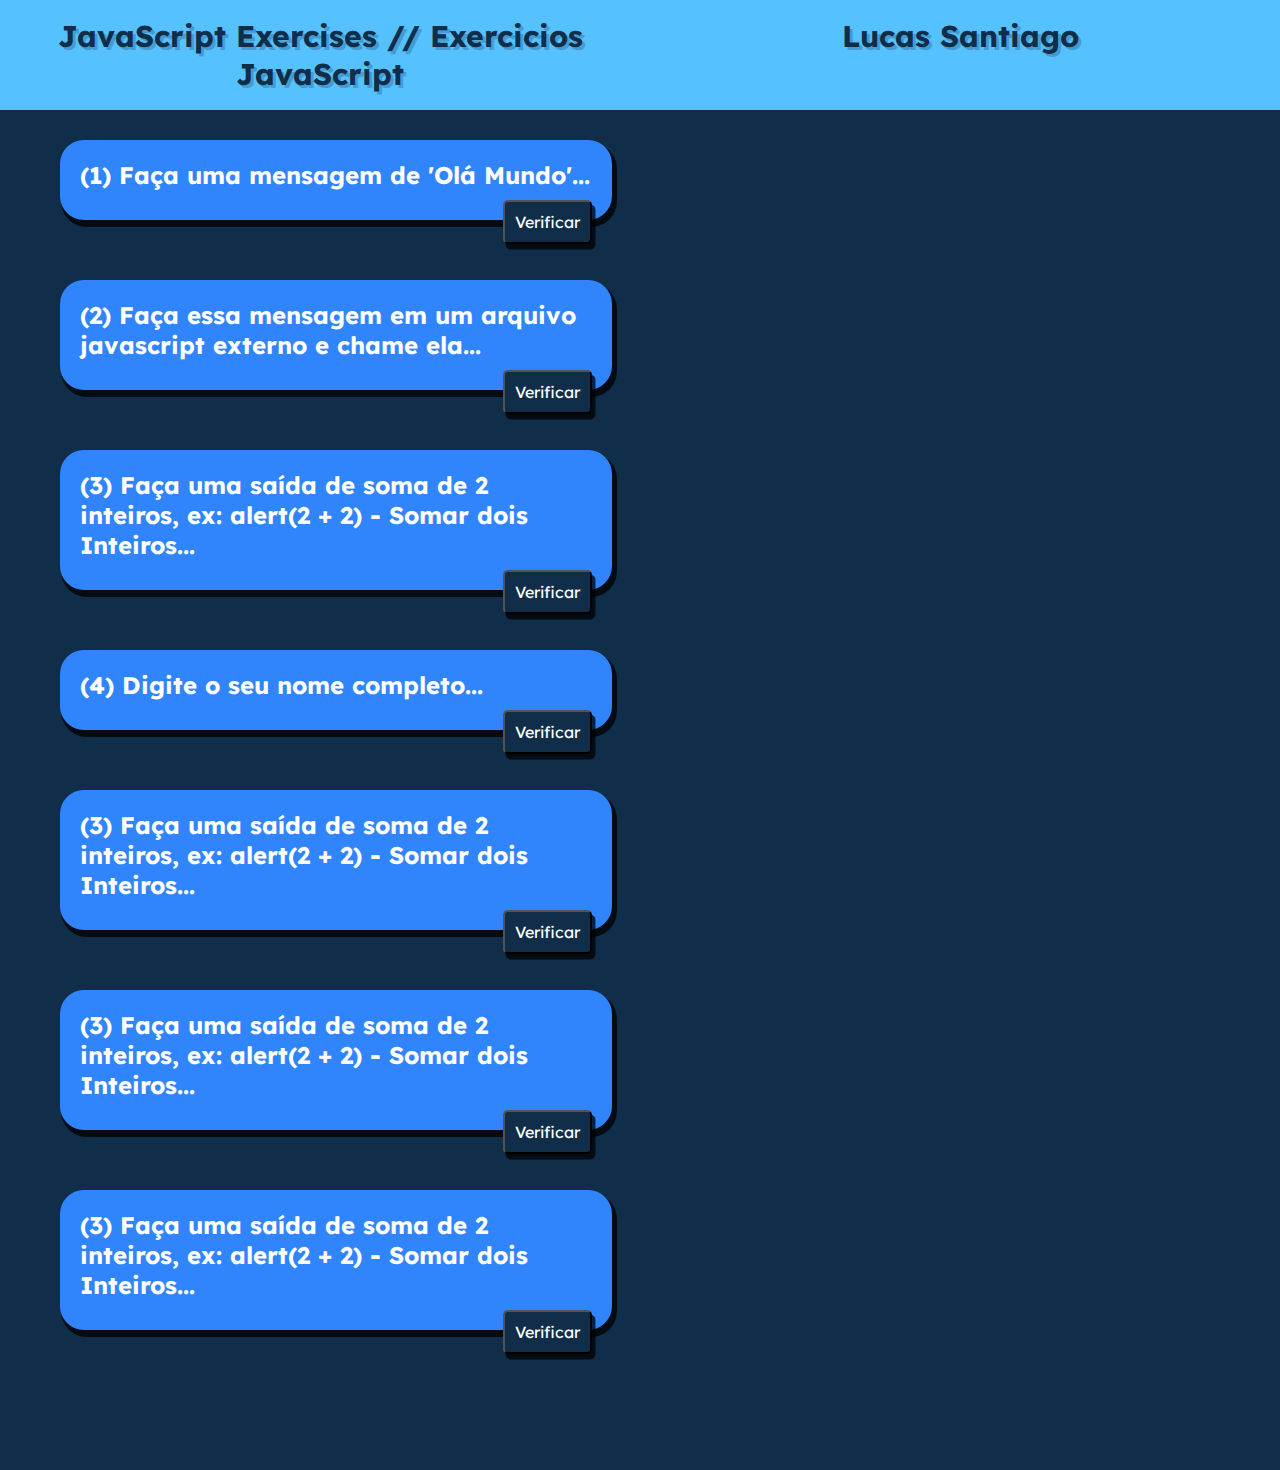
==== pages/index.html @ 05dffcdc "Exercícios 04" ====
<!DOCTYPE html>
<html lang="pt-BR">
<head>
    <meta charset="UTF-8">
    <meta http-equiv="X-UA-Compatible" content="IE=edge">
    <meta name="viewport" content="width=device-width, initial-scale=1.0">

    <!-- CSS & JavaScript -->
    <link rel="stylesheet" href="style.css">
    <title>JavaScript Exercises</title>
</head>
<body>
    <div class="title">
        <h3>JavaScript Exercises // Exercicios JavaScript</h3>
        <h3>Lucas Santiago</h3>
    </div>

    <section class="division">
        <div class="container">

            <div class="exerc01">
                <h2>(1) Faça uma mensagem de 'Olá Mundo'...</h2>
                <button type="submit" onclick="exerc01()">Verificar</button>
            </div>

            <div class="exerc02">
                <h2>(2) Faça essa mensagem em um arquivo javascript externo e chame ela...</h2>
                <button type="submit" onclick="exerc02()">Verificar</button>
            </div>

            <div class="exerc03">
                <h2>(3) Faça uma saída de soma de 2 inteiros, ex: alert(2 + 2) - Somar dois Inteiros...</h2>
                <button type="submit" onclick="exerc03()">Verificar</button>
            </div>

            <div class="exerc04">
                <h2>(4) Digite o seu nome completo...</h2>
                <button type="submit" onclick="exerc04()">Verificar</button>
            </div>

            <div class="exerc04">
                <h2>(3) Faça uma saída de soma de 2 inteiros, ex: alert(2 + 2) - Somar dois Inteiros...</h2>
                <button type="submit" onclick="exerc03()">Verificar</button>
            </div>

            <div class="exerc04">
                <h2>(3) Faça uma saída de soma de 2 inteiros, ex: alert(2 + 2) - Somar dois Inteiros...</h2>
                <button type="submit" onclick="exerc03()">Verificar</button>
            </div>

            <div class="exerc04">
                <h2>(3) Faça uma saída de soma de 2 inteiros, ex: alert(2 + 2) - Somar dois Inteiros...</h2>
                <button type="submit" onclick="exerc03()">Verificar</button>
            </div>

        </div>
    </section>
    <script src="script.js"></script>
</body>
</html>
---- pages/style.css ----
@import url('https://fonts.googleapis.com/css2?family=Lexend+Deca:wght@100;200;300;400;500;600;700;800;900&display=swap');

:root{
    --background-color: #336699;
    --card-color: #2F4858;
}

*{
    font-family: 'Lexend Deca', sans-serif;
    margin: 0;
    padding: 0;
}

body{
    display: grid;
    background-color: #102E4A;
}

h3{
    cursor: pointer;
    color: #102E4A;
    font-size: 30px;
    text-shadow:.1em .1em 0 rgba(0, 0, 0, 0.2);
    padding: 17px 0;
    width: 100%;
    position: static;
    background-color: #55C1FF;
}

.title{
    width: 100%;
    text-align: center;
    display: flex;
    position: fixed;
}

h2{
    color: #fff;
    margin-bottom: 10px;
}

.container div{
    border-radius: 1.5rem;
    width: 40%;
    margin: 60px;
    padding: 20px 20px;
    background-color: #3185FC;
    display: flexbox;
    box-shadow: 3px 5px 0px 2px rgba(0,0,0,0.75);
}

button{
    cursor: pointer;
    float: right;
    color: #fff;
    background-color: #102E4A;
    border-radius: 5px;
    padding: 10px;
    font-size: 1rem;
    box-shadow: 3px 5px 0px 0.5px rgba(0,0,0,0.75);
}

.division{
    margin: 80px 0;
}
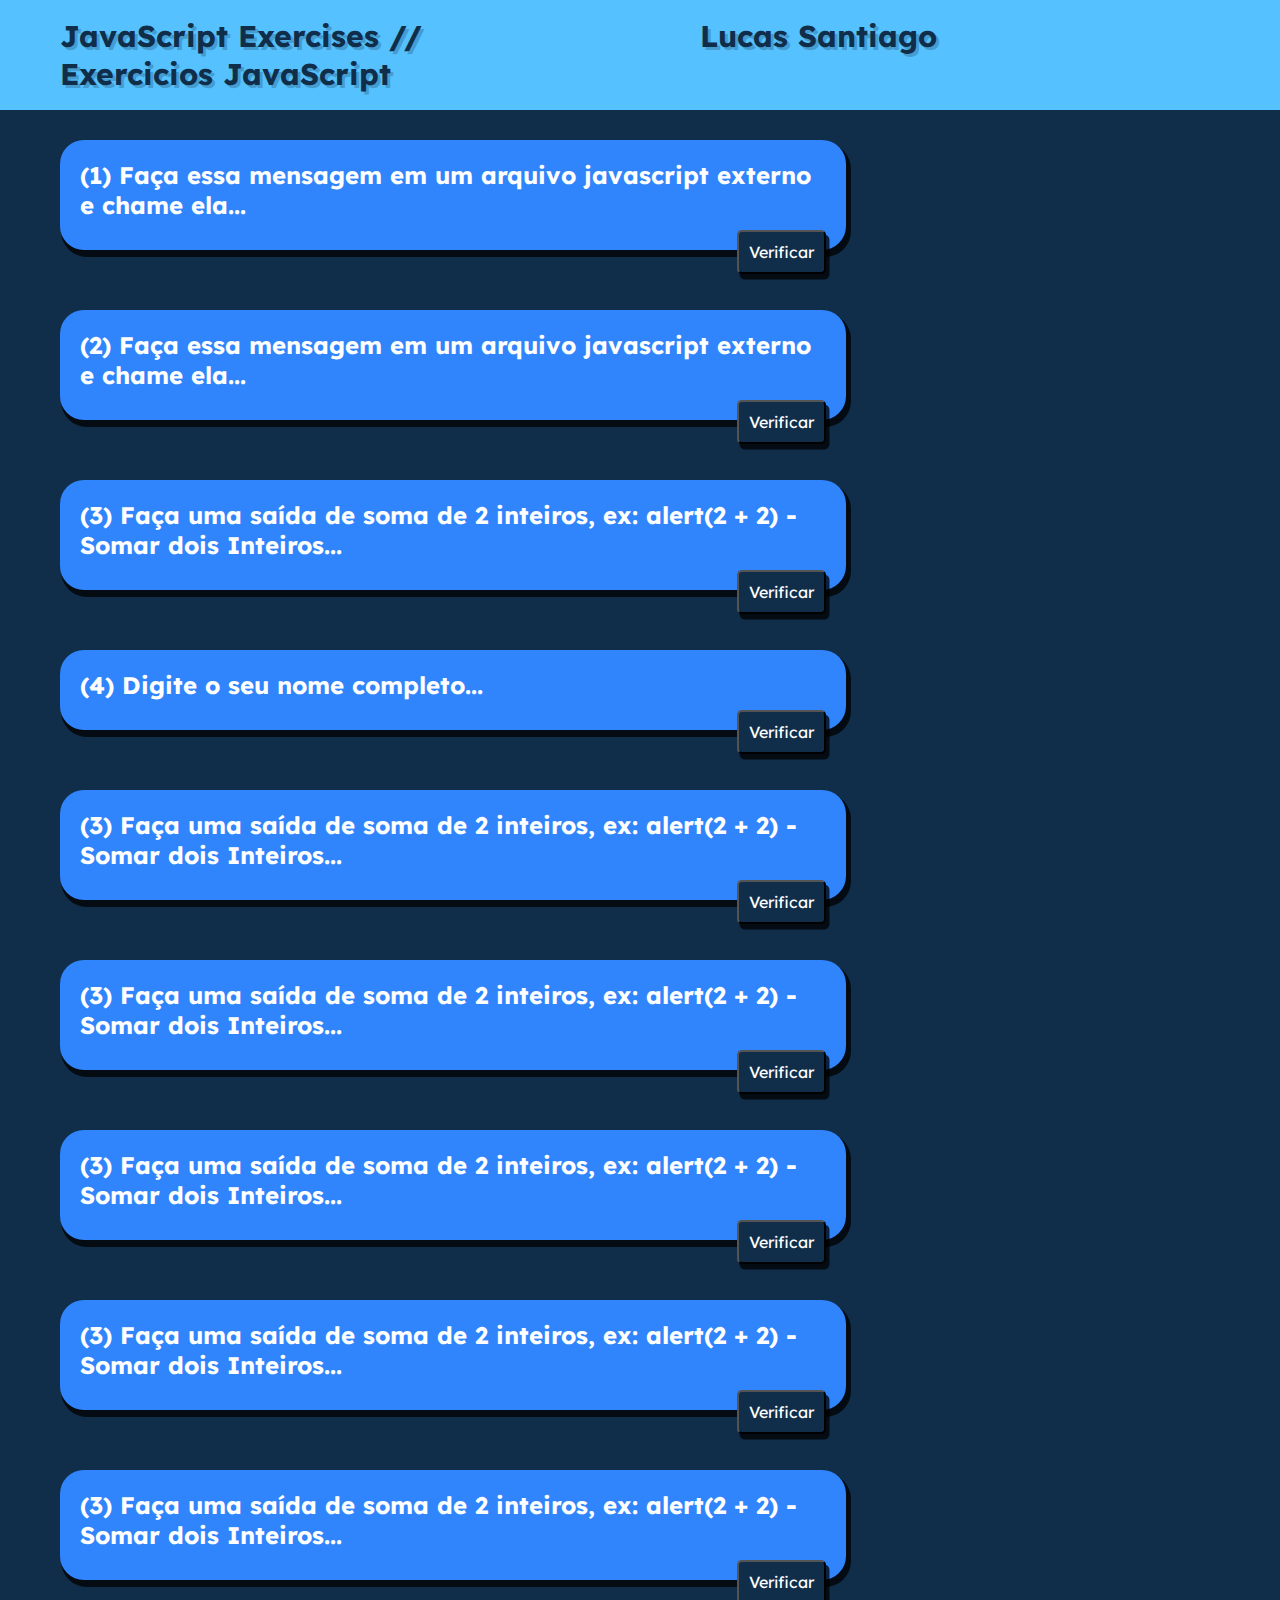
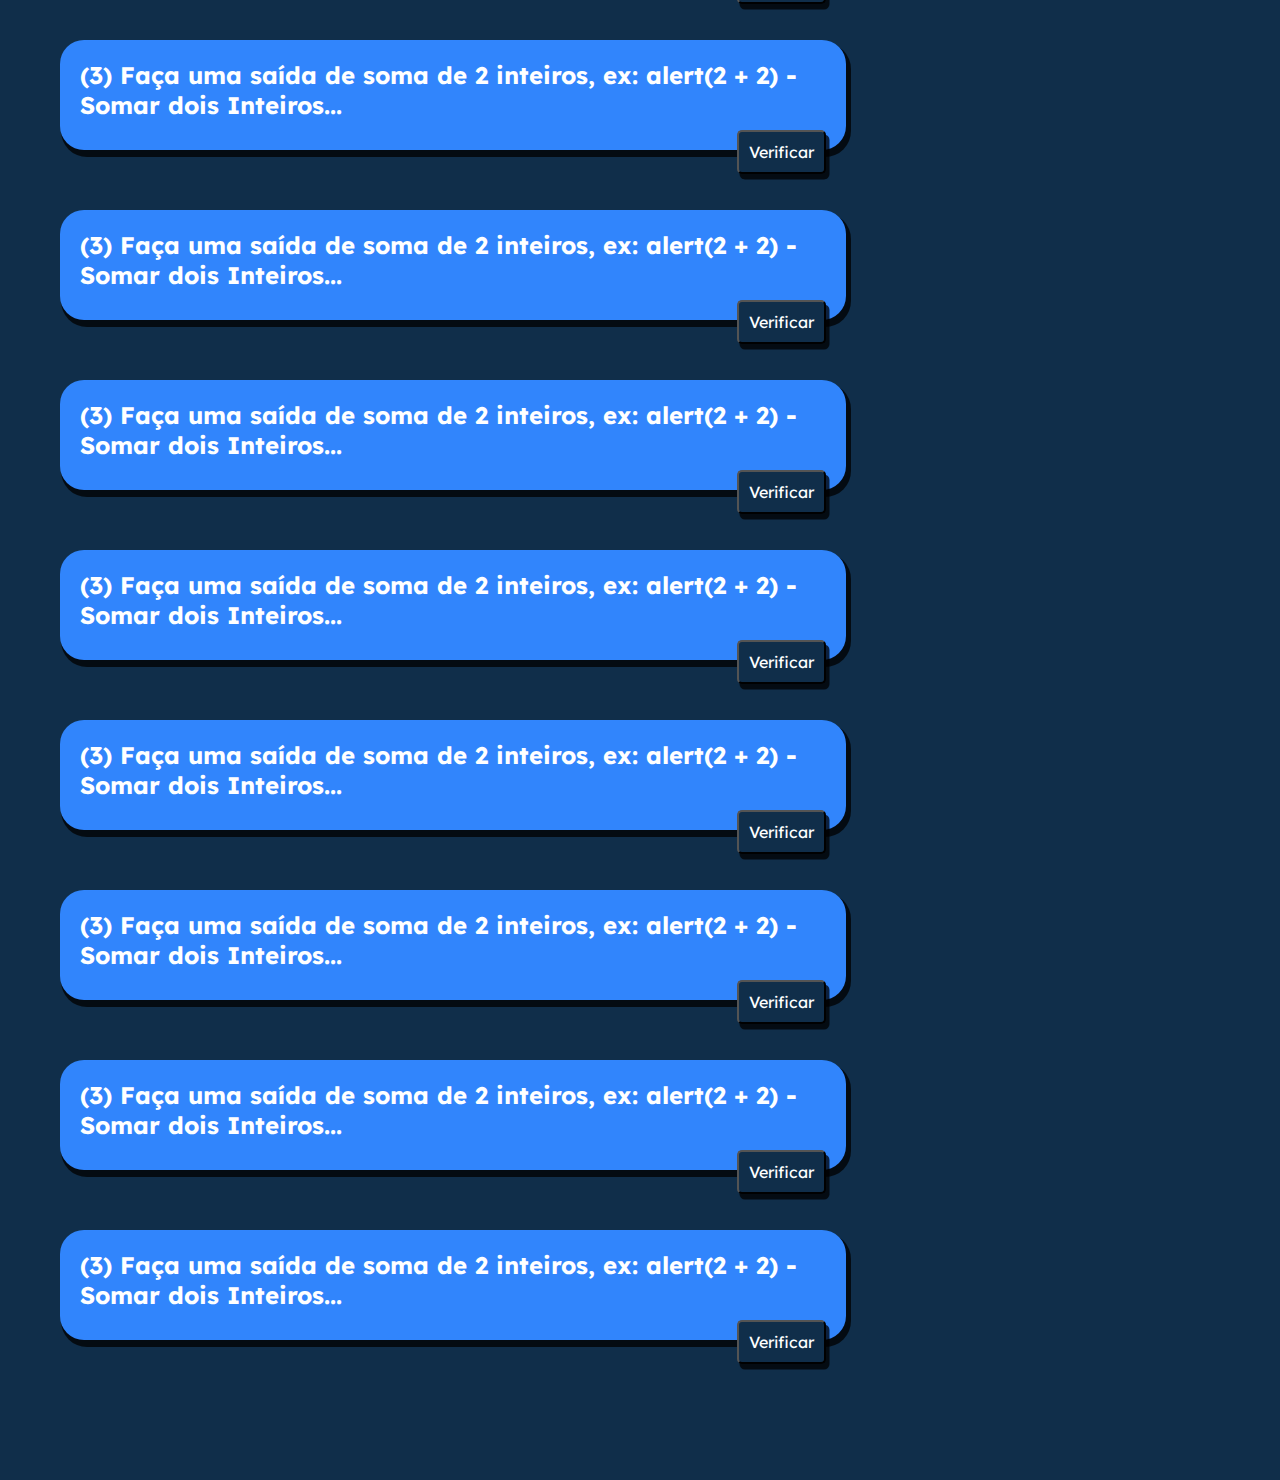
==== commit 00bad881: "." ====
--- a/pages/index.html
+++ b/pages/index.html
@@ -16,11 +16,12 @@
     </div>
 
     <section class="division">
+
         <div class="container">
 
             <div class="exerc01">
-                <h2>(1) Faça uma mensagem de 'Olá Mundo'...</h2>
-                <button type="submit" onclick="exerc01()">Verificar</button>
+                <h2>(1) Faça essa mensagem em um arquivo javascript externo e chame ela...</h2>
+                <button type="submit" onclick="exerc02()">Verificar</button>
             </div>
 
             <div class="exerc02">
@@ -38,17 +39,67 @@
                 <button type="submit" onclick="exerc04()">Verificar</button>
             </div>
 
-            <div class="exerc04">
+            <div class="exerc05">
                 <h2>(3) Faça uma saída de soma de 2 inteiros, ex: alert(2 + 2) - Somar dois Inteiros...</h2>
                 <button type="submit" onclick="exerc03()">Verificar</button>
             </div>
 
-            <div class="exerc04">
+            <div class="exerc06">
                 <h2>(3) Faça uma saída de soma de 2 inteiros, ex: alert(2 + 2) - Somar dois Inteiros...</h2>
                 <button type="submit" onclick="exerc03()">Verificar</button>
             </div>
 
-            <div class="exerc04">
+            <div class="exerc07">
+                <h2>(3) Faça uma saída de soma de 2 inteiros, ex: alert(2 + 2) - Somar dois Inteiros...</h2>
+                <button type="submit" onclick="exerc03()">Verificar</button>
+            </div>
+
+            <div class="exerc07">
+                <h2>(3) Faça uma saída de soma de 2 inteiros, ex: alert(2 + 2) - Somar dois Inteiros...</h2>
+                <button type="submit" onclick="exerc03()">Verificar</button>
+            </div>
+
+            <div class="exerc07">
+                <h2>(3) Faça uma saída de soma de 2 inteiros, ex: alert(2 + 2) - Somar dois Inteiros...</h2>
+                <button type="submit" onclick="exerc03()">Verificar</button>
+            </div>
+
+            <div class="exerc07">
+                <h2>(3) Faça uma saída de soma de 2 inteiros, ex: alert(2 + 2) - Somar dois Inteiros...</h2>
+                <button type="submit" onclick="exerc03()">Verificar</button>
+            </div>
+
+            <div class="exerc07">
+                <h2>(3) Faça uma saída de soma de 2 inteiros, ex: alert(2 + 2) - Somar dois Inteiros...</h2>
+                <button type="submit" onclick="exerc03()">Verificar</button>
+            </div>
+
+            <div class="exerc07">
+                <h2>(3) Faça uma saída de soma de 2 inteiros, ex: alert(2 + 2) - Somar dois Inteiros...</h2>
+                <button type="submit" onclick="exerc03()">Verificar</button>
+            </div>
+
+            <div class="exerc07">
+                <h2>(3) Faça uma saída de soma de 2 inteiros, ex: alert(2 + 2) - Somar dois Inteiros...</h2>
+                <button type="submit" onclick="exerc03()">Verificar</button>
+            </div>
+
+            <div class="exerc07">
+                <h2>(3) Faça uma saída de soma de 2 inteiros, ex: alert(2 + 2) - Somar dois Inteiros...</h2>
+                <button type="submit" onclick="exerc03()">Verificar</button>
+            </div>
+
+            <div class="exerc07">
+                <h2>(3) Faça uma saída de soma de 2 inteiros, ex: alert(2 + 2) - Somar dois Inteiros...</h2>
+                <button type="submit" onclick="exerc03()">Verificar</button>
+            </div>
+
+            <div class="exerc07">
+                <h2>(3) Faça uma saída de soma de 2 inteiros, ex: alert(2 + 2) - Somar dois Inteiros...</h2>
+                <button type="submit" onclick="exerc03()">Verificar</button>
+            </div>
+
+            <div class="exerc07">
                 <h2>(3) Faça uma saída de soma de 2 inteiros, ex: alert(2 + 2) - Somar dois Inteiros...</h2>
                 <button type="submit" onclick="exerc03()">Verificar</button>
             </div>
--- a/pages/style.css
+++ b/pages/style.css
@@ -24,14 +24,14 @@
     padding: 17px 0;
     width: 100%;
     position: static;
-    background-color: #55C1FF;
+    margin: 0px 60px;
 }
 
 .title{
     width: 100%;
-    text-align: center;
     display: flex;
     position: fixed;
+    background-color: #55C1FF;
 }
 
 h2{
@@ -41,7 +41,7 @@
 
 .container div{
     border-radius: 1.5rem;
-    width: 40%;
+    width: 65%;
     margin: 60px;
     padding: 20px 20px;
     background-color: #3185FC;
@@ -61,5 +61,6 @@
 }
 
 .division{
-    margin: 80px 0;
+    margin: 80px 0px;
+    display: flex;
 }